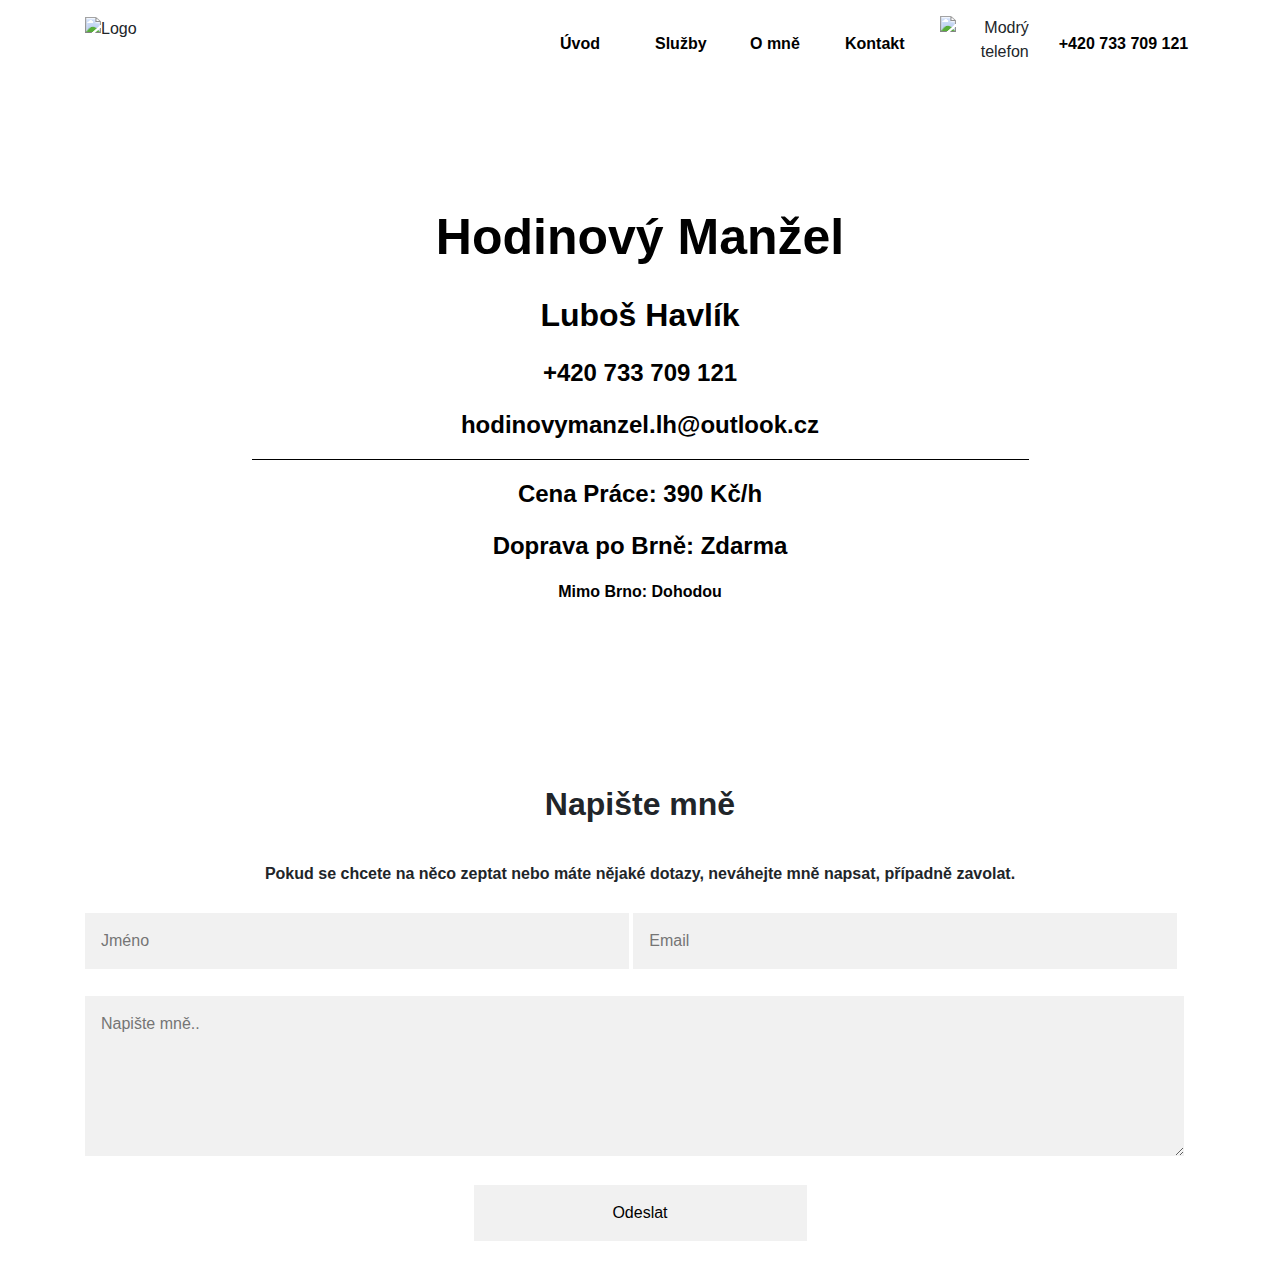
==== index.html @ 8c7b63c0 "textChanges" ====
<!DOCTYPE html>
<html lang="en">
  <head>
    <meta charset="UTF-8" />
    <meta http-equiv="X-UA-Compatible" content="IE=edge" />
    <meta name="viewport" content="width=device-width, initial-scale=1.0" />
    <title>Hodinový Manžel</title>
    <link rel="stylesheet" href="./style/style.css" />
    <link
      rel="stylesheet"
      href="https://stackpath.bootstrapcdn.com/bootstrap/4.3.1/css/bootstrap.min.css"
      integrity="sha384-ggOyR0iXCbMQv3Xipma34MD+dH/1fQ784/j6cY/iJTQUOhcWr7x9JvoRxT2MZw1T"
      crossorigin="anonymous"
    />
    <link rel = "icon" href = 
"../img/logo.png" 
        type = "image/x-icon">
  </head>
    

  </head>
  <style></style>
  <body>
    <div class="container">
      <div class="row dropdown--margin">
        <div class="col d-none d-sm-block sm-2">
          <div class="row">
            <div class="col-12">
              <img src="./img/logo.png" alt="Logo" />
            </div>
          </div>
        </div>
        <div
          class="col-5 col-md-4 col-lg-4 d-none d-sm-block align-self-sm-end"
        >
          <div class="row dropdown_color" id="navbar">
            <div class="col-3">
              <a href="../"
                ><p><b>Úvod</b></p></a
              >
            </div>
            <div class="col-3">
              <a href="./pages/sluzby"
                ><p><b>Služby</b></p></a
              >
            </div>
            <div class="col-3">
              <a href="./pages/o_mne" class="dropdown--text_together"
                ><p><b>O mně</b></p></a
              >
            </div>

            <div class="col-3">
              <a href="./pages/kontakt" class="dropdown--text_together"
                ><p><b>Kontakt</b></p></a
              >
            </div>
          </div>
        </div>
        <div class="col-5 col-sm-5 col-md-4 col-lg-3 order-3">
          <div class="row">
            <div class="col-5 col-sm-3 col-xl-5 align-self-left phone--align">
              <img
                src="./img/phone.png"
                alt="Modrý telefon"
                class="icon_phone"
              />
              <!-- src="https://img.icons8.com/ios-filled/50/000000/phone.png" -->
            </div>
            <div
              class="col-7 col-sm-8 col-xl-7 phone_number align-self-sm-center dropdown_color"
            >
              <span
                ><a href="tel:733-709-121"><b>+420 733 709 121</b></a></span
              >
            </div>
          </div>
        </div>

        <div class="col-3 order-0 order-sm-3 d-sm-none">
          <div class="dropdown">
            <button onclick="myFunction()" class="dropbtn"></button>
            <div id="myDropdown" class="dropdown_content">
              <a href="./">Úvod</a>
              <a href="./pages/sluzby">Služby</a>
              <a href="./pages/o_mne" class="dropdown--text_together"
                >O mně</a
              >
              <a href="./pages/kontakt" class="dropdown--text_together"
                >Kontakt</a
              >
            </div>
          </div>
        </div>
      </div>

      <div class="row justify-content-center">
        <div class="col content">
          <p class="content_h1 content_bigger content--color">
            <b>Hodinový Manžel</b>
          </p>
          <p class="content_h1 content--color"><b>Luboš Havlík</b></p>
          <p class="content_h2 content--color">
            <a href="tel:733-709-121" class="content_number"
              ><b>+420 733 709 121</b></a
            >
          </p>
          <p class="content_h2 content--color">
            <a href="mailto:hodinovymanzel.lh@outlook.cz" class="content_number"
              ><b>hodinovymanzel.lh@outlook.cz</b></a
            >
          </p>
          <hr size="8" width="70%" color="black" />
          <p class="content_h2 content--color"><b>Cena Práce: 390 Kč/h</b></p>
          <p class="content_h2 content--color">
            <b>Doprava po Brně: Zdarma</b>
          </p>
          <p class="content--color"><b>Mimo Brno: Dohodou</b></p>
        </div>
      </div>
      <div class="row contact">
        <div class="col-12">
          <p class="contact_writeme"><b>Napište mně</b></p>
        </div>
        <div class="col-12 contact_instruction">
          <b>
           Pokud se chcete na něco zeptat nebo máte nějaké dotazy, neváhejte mně napsat, případně zavolat.</b
          ><span style="font-size: 32px"></span>
        </div>
        <div class="col-12">
          <form
            action="https://formsubmit.co/hodinovymanzel.lh@outlook.cz"
            method="POST"
          >
            <input
              type="hidden"
              name="_next"
              value="http://sweb123.sweb.cz/pages/thanks"
            />
            <input type="hidden" name="_subject" value="Nový klient" />
            <input
              type="text"
              placeholder="Jméno"
              required
              name="name"
              class="contact_information"
            />

            <input
              placeholder="Email"
              type="text"
              class="contact_information"
              required
              name="email"
            />
            <br />

            <textarea
              cols="30"
              rows="10"
              placeholder="Napište mně.."
              class="contactform_text"
              required
              name="text"
            ></textarea>

            <br />
            <input class="contact_submit" type="submit" value="Odeslat" />
          </form>
        </div>
      </div>
    </div>

    <script>
      function myFunction() {
        document.getElementById("myDropdown").classList.toggle("show");
      }

      // Close the dropdown if the user clicks outside of it
      window.onclick = function (event) {
        if (!event.target.matches(".dropbtn")) {
          var dropdowns = document.getElementsByClassName("dropdown_content");
          var i;
          for (i = 0; i < dropdowns.length; i++) {
            var openDropdown = dropdowns[i];
            if (openDropdown.classList.contains("show")) {
              openDropdown.classList.remove("show");
            }
          }
        }
      };
    </script>
  </body>
</html>
---- style/style.css ----
.dropdown:hover .dropdown_button {
  background-color: darkblue;
}

.dropdown--text_together {
  white-space: nowrap;
}

.icon_phone {
  width: 50px;
  height: 50px;
}

.phone_number {
  white-space: nowrap;
  padding: 16px;
  font-size: 16px;
}

.logo {
  background-image: url("../img/logo.png");
  width: 50px;
  height: auto;
}

.menu {
  padding: 16px;
  font-size: 16px;
}

.dropbtn {
  background-color: white;
  padding: 16px;
  font-size: 16px;
  border: none;
  cursor: pointer;
  background-image: url("../img/menu.png");
  width: 50px;
  height: 50px;
  width: 50px;
  height: 50px;
}

.dropdown {
  position: relative;
  display: inline-block;
}

.dropdown_content {
  display: none;
  position: absolute;
  background-color: #f1f1f1;
  min-width: 160px;
  overflow: auto;
  -webkit-box-shadow: 0px 8px 16px 0px rgba(0, 0, 0, 0.2);
          box-shadow: 0px 8px 16px 0px rgba(0, 0, 0, 0.2);
  z-index: 1;
}

.dropdown_content a {
  color: black;
  padding: 16px 16px;
  text-decoration: none;
  display: block;
}

.dropdown a:hover {
  background-color: #ddd;
}

.show {
  display: block;
}

.dropdown--margin {
  padding-top: 1rem;
}

.phone--align {
  text-align: right;
}

.dropdown_color a {
  color: black;
}

.dropdown_color:hover a {
  color: black;
}

.content {
  padding-top: 3rem;
  padding-bottom: 3rem;
  text-align: center;
  position: relative;
  width: 100%;
  -webkit-box-align: center;
      -ms-flex-align: center;
          align-items: center;
  -webkit-box-pack: center;
      -ms-flex-pack: center;
          justify-content: center;
}

.content_bigger {
  font-size: 24px;
}

.content::before {
  content: "";
  background-image: url("../img/background.jpg");
  background-size: cover;
  position: absolute;
  top: 0px;
  right: 0px;
  bottom: 0px;
  left: 0px;
  opacity: 0.3;
}

.content--color {
  position: relative;
  color: black;
}

.content_number {
  color: black !important;
  text-decoration: none;
}

@media screen and (min-width: 576px) {
  .content {
    padding-top: 5rem;
    padding-bottom: 5rem;
  }
  .content_number {
    color: black !important;
    text-decoration: none;
    padding-top: -1rem;
  }
}

@media screen and (min-width: 768px) {
  .content {
    padding-top: 8rem;
    padding-bottom: 8rem;
  }
  .content_h2 {
    font-size: 24px;
  }
  .content_h1 {
    font-size: 32px;
  }
  .content::before {
    opacity: 0.4;
  }
  .content_bigger {
    font-size: 50px;
    position: relative;
    color: black;
  }
}

.contact {
  margin-top: 2rem;
}

.contact_writeme {
  text-align: center;
}

.contact_information {
  width: 49%;
  padding: 16px;
  margin-top: 5px;
  margin-bottom: 22px;
  border: none;
  background: #f1f1f1;
}

.contactform_text {
  width: 99%;
  border: none;
  background: #f1f1f1;
  padding: 16px;
  margin: 5px 0 22px 0;
  height: 10rem;
}

.contact_instruction {
  margin-bottom: 1rem;
  text-align: center;
}

@media screen and (max-width: 576px) {
  .contact_submit {
    width: 50%;
    padding: 16px;
    margin: 5px 0 22px 0;
    border: none;
    background: #f1f1f1;
    margin: 0 0 25% 25%;
  }
}

@media screen and (min-width: 576px) {
  .contact_submit {
    width: 30%;
    padding: 16px;
    margin: 5px 0 22px 0;
    border: none;
    background: #f1f1f1;
    margin: 0 35% 0 35%;
  }
}

@media screen and (min-width: 768px) {
  .contact_writeme {
    text-align: center;
    font-size: 32px;
  }
}

@media screen and (min-width: 992px) {
  .contact_information {
    width: 49%;
    padding: 16px;
    margin: 5px 0 22px 0;
    border: none;
    background: #f1f1f1;
  }
}

.services--center {
  text-align: center;
}

.services_h1 {
  font-size: 24px;
}

.services {
  margin-top: 2rem;
}

.services_group {
  text-align: center;
  font-size: 24px;
}

.services_boxes {
  padding-top: 1rem;
  margin: 2rem;
  -webkit-box-align: center;
      -ms-flex-align: center;
          align-items: center;
  -webkit-box-pack: center;
      -ms-flex-pack: center;
          justify-content: center;
  position: relative;
  width: 100%;
}

.services_boxes::before {
  content: "";
  background-image: url("../img/lubos.jpg");
  background-size: cover;
  position: absolute;
  background-position: center center;
  top: 0px;
  right: 0px;
  bottom: 0px;
  left: 0px;
  opacity: 0.2;
}

.services_boxes_one {
  padding-top: 1rem;
  margin: 2rem;
  -webkit-box-align: center;
      -ms-flex-align: center;
          align-items: center;
  -webkit-box-pack: center;
      -ms-flex-pack: center;
          justify-content: center;
  position: relative;
  width: 100%;
}

.services_boxes_one::before {
  content: "";
  background-image: url("../img/furniture_repair.jpg");
  background-size: cover;
  position: absolute;
  background-position: center bottom;
  top: 0px;
  right: 0px;
  bottom: 0px;
  left: 0px;
  opacity: 0.2;
}

.services_boxes_two {
  padding-top: 1rem;
  margin: 2rem;
  -webkit-box-align: center;
      -ms-flex-align: center;
          align-items: center;
  -webkit-box-pack: center;
      -ms-flex-pack: center;
          justify-content: center;
  position: relative;
  width: 100%;
}

.services_boxes_two::before {
  content: "";
  background-image: url("../img/lubos.jpg");
  background-size: cover;
  position: absolute;
  background-position: 50% 20%;
  top: 0px;
  right: 0px;
  bottom: 0px;
  left: 0px;
  opacity: 0.2;
}

.services_boxes_three {
  padding-top: 1rem;
  margin: 2rem;
  -webkit-box-align: center;
      -ms-flex-align: center;
          align-items: center;
  -webkit-box-pack: center;
      -ms-flex-pack: center;
          justify-content: center;
  position: relative;
  width: 100%;
}

.services_boxes_three::before {
  content: "";
  background-image: url("../img/tiles_laying.jpg");
  background-size: cover;
  position: absolute;
  background-position: center center;
  top: 0px;
  right: 0px;
  bottom: 0px;
  left: 0px;
  opacity: 0.2;
}

.services_boxes_four {
  padding-top: 1rem;
  margin: 2rem;
  -webkit-box-align: center;
      -ms-flex-align: center;
          align-items: center;
  -webkit-box-pack: center;
      -ms-flex-pack: center;
          justify-content: center;
  position: relative;
  width: 100%;
}

.services_boxes_four::before {
  content: "";
  background-image: url("../img/home_security.jpg");
  background-size: cover;
  position: absolute;
  background-position: right center;
  top: 0px;
  right: 0px;
  bottom: 0px;
  left: 0px;
  opacity: 0.2;
}

.services_boxes_five {
  padding-top: 1rem;
  margin: 2rem;
  -webkit-box-align: center;
      -ms-flex-align: center;
          align-items: center;
  -webkit-box-pack: center;
      -ms-flex-pack: center;
          justify-content: center;
  position: relative;
  width: 100%;
}

.services_boxes_five::before {
  content: "";
  background-image: url("../img/garden_job.jpg");
  background-size: cover;
  position: absolute;
  background-position: center center;
  top: 0px;
  right: 0px;
  bottom: 0px;
  left: 0px;
  opacity: 0.2;
}

.services_boxes_six {
  padding-top: 1rem;
  margin: 2rem;
  -webkit-box-align: center;
      -ms-flex-align: center;
          align-items: center;
  -webkit-box-pack: center;
      -ms-flex-pack: center;
          justify-content: center;
  position: relative;
  width: 100%;
}

.services_boxes_six::before {
  content: "";
  background-image: url("../img/home_repair.jpg");
  background-size: cover;
  position: absolute;
  background-position: center center;
  top: 0px;
  right: 0px;
  bottom: 0px;
  left: 0px;
  opacity: 0.2;
}

.services_boxes_seven {
  padding-top: 1rem;
  margin: 2rem;
  -webkit-box-align: center;
      -ms-flex-align: center;
          align-items: center;
  -webkit-box-pack: center;
      -ms-flex-pack: center;
          justify-content: center;
  position: relative;
  width: 100%;
}

.services_boxes_seven::before {
  content: "";
  background-image: url("../img/poison.jpg");
  background-size: cover;
  position: absolute;
  background-position: center center;
  top: 0px;
  right: 0px;
  bottom: 0px;
  left: 0px;
  opacity: 0.2;
}

.services_boxes_eight {
  padding-top: 1rem;
  margin: 2rem;
  -webkit-box-align: center;
      -ms-flex-align: center;
          align-items: center;
  -webkit-box-pack: center;
      -ms-flex-pack: center;
          justify-content: center;
  position: relative;
  width: 100%;
}

.services_boxes_eight::before {
  content: "";
  background-image: url("../img/furniture_painting.jpg");
  background-size: cover;
  position: absolute;
  background-position: center center;
  top: 0px;
  right: 0px;
  bottom: 0px;
  left: 0px;
  opacity: 0.2;
}

@media screen and (min-width: 768px) {
  .services_h1 {
    font-size: 32px;
  }
  .services_group {
    font-size: 24px;
  }
}

.about--center {
  text-align: center;
}

.about_h1 {
  font-size: 24px;
}

.about_boxes {
  background-color: #f1f1f1;
  padding-top: 2rem;
}

.about {
  margin-top: 2rem;
}

.about_picture {
  width: 100%;
}

.about--topPadding {
  padding-top: 2rem;
}

.about_reasons {
  background-color: rgba(255, 0, 0, 0.5);
  margin: 1rem;
  font-weight: bold;
  text-align: center;
}

.color-one {
  background-color: rgba(255, 0, 0, 0.5);
}

.color-two {
  background-color: rgba(0, 255, 0, 0.5);
}

.color-three {
  background-color: rgba(0, 0, 255, 0.5);
}

.color-four {
  background-color: rgba(238, 130, 238, 0.5);
}

.color-five {
  background-color: rgba(255, 165, 0, 0.5);
}

.color-six {
  background-color: rgba(106, 90, 205, 0.5);
}

.about_benefits {
  background-color: #f1f1f1;
}

@media screen and (min-width: 768px) {
  .about_h1 {
    font-size: 32px;
  }
  .about {
    margin-top: 2rem;
  }
  .about_boxes {
    background-color: #f1f1f1;
    padding-top: 2rem;
    padding-bottom: 2rem;
  }
}

.contact--center {
  text-align: center;
}

.contact_h1 {
  font-size: 24px;
}

.contact_boxes {
  background-color: #f1f1f1;
}

.contact_adress {
  width: 20px;
}

.contact_anchors {
  color: black !important;
  text-decoration: none;
}

@media screen and (min-width: 768px) {
  .contact_h1 {
    font-size: 32px;
  }
  .contact {
    margin-top: 2rem;
    margin-bottom: 2rem;
  }
}

.thanks--center {
  text-align: center;
}

.thanks_h1 {
  margin-top: 2rem;
}

@media screen and (min-width: 768px) {
  .thanks_h1 {
    font-size: 32px;
  }
  .thanks {
    margin-top: 2rem;
    margin-bottom: 2rem;
  }
}

html {
  overflow-y: scroll;
}

li {
  font-weight: bold;
}
/*# sourceMappingURL=style.css.map */
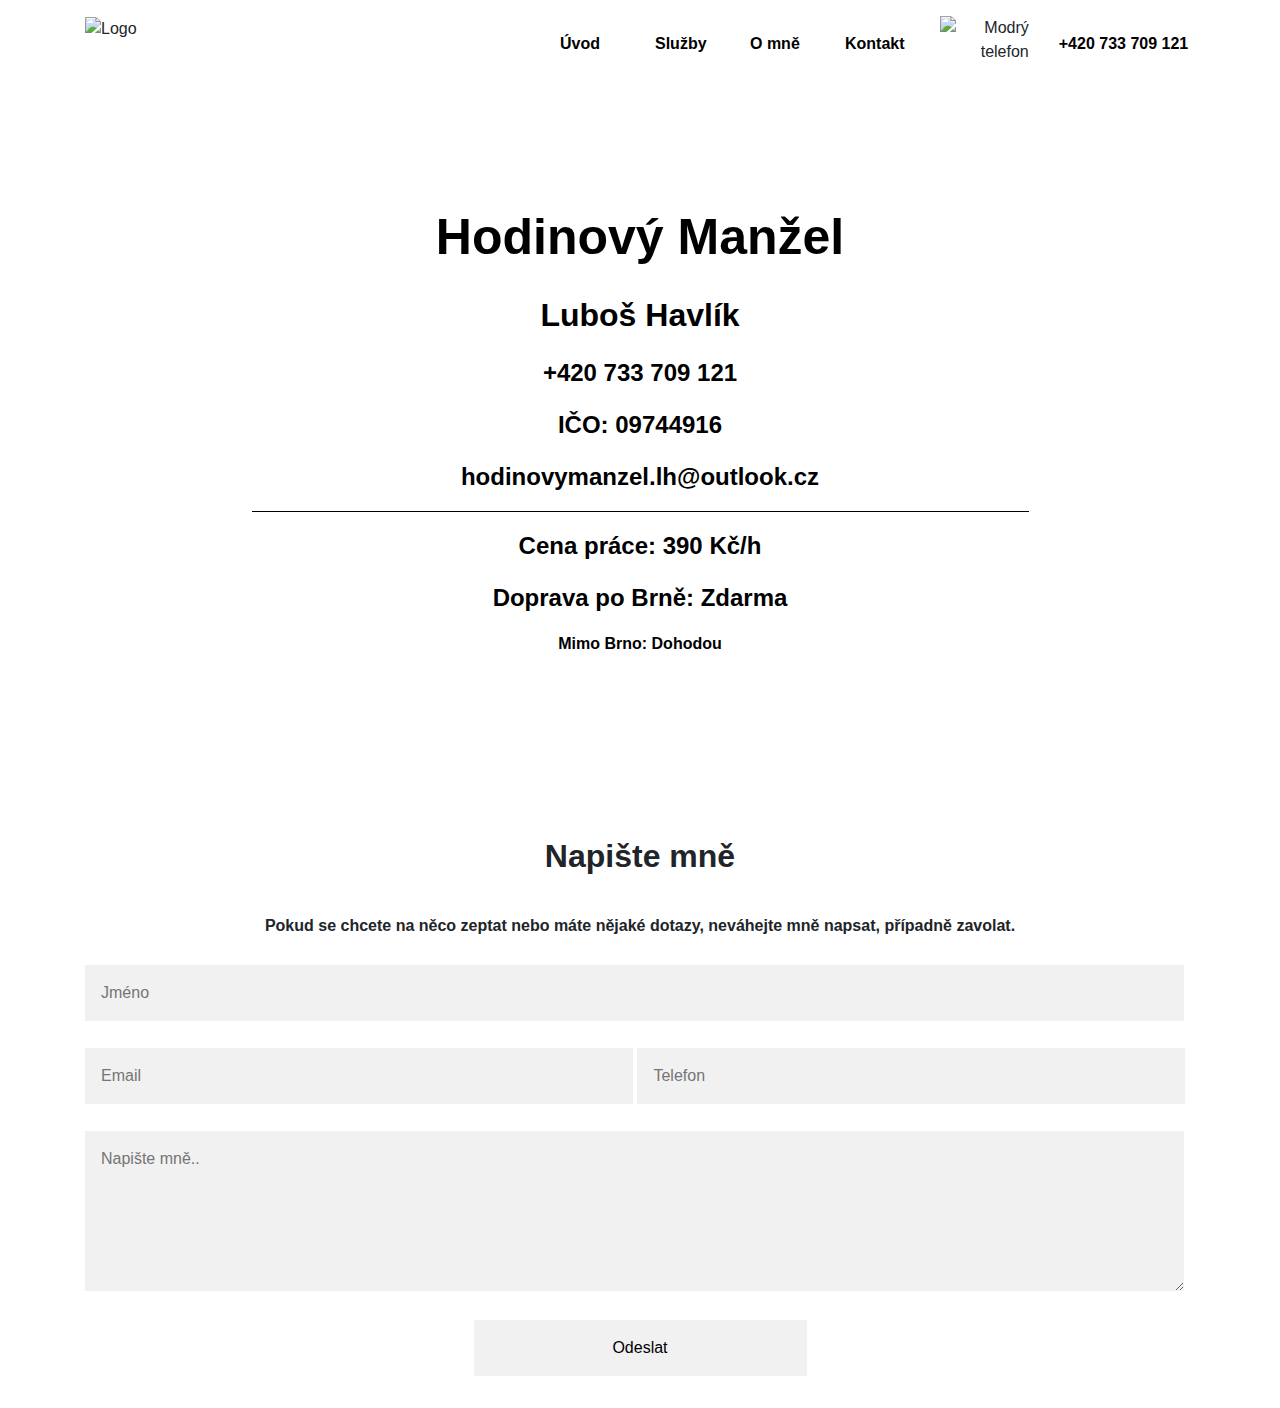
==== commit 48cfd070: "FormRepair" ====
--- a/index.html
+++ b/index.html
@@ -15,6 +15,16 @@
     <link rel = "icon" href = 
 "../img/logo.png" 
         type = "image/x-icon">
+        <!-- Global site tag (gtag.js) - Google Analytics -->
+<script async src="https://www.googletagmanager.com/gtag/js?id=UA-196392227-1">
+</script>
+<script>
+  window.dataLayer = window.dataLayer || [];
+  function gtag(){dataLayer.push(arguments);}
+  gtag('js', new Date());
+
+  gtag('config', 'UA-196392227-1');
+</script>
   </head>
     
 
@@ -106,12 +116,17 @@
             >
           </p>
           <p class="content_h2 content--color">
+            <a href="tel:733-709-121" class="content_number"
+              ><b>IČO: 09744916</b></a
+            >
+          </p>
+          <p class="content_h2 content--color">
             <a href="mailto:hodinovymanzel.lh@outlook.cz" class="content_number"
               ><b>hodinovymanzel.lh@outlook.cz</b></a
             >
           </p>
           <hr size="8" width="70%" color="black" />
-          <p class="content_h2 content--color"><b>Cena Práce: 390 Kč/h</b></p>
+          <p class="content_h2 content--color"><b>Cena práce: 390 Kč/h</b></p>
           <p class="content_h2 content--color">
             <b>Doprava po Brně: Zdarma</b>
           </p>
@@ -139,20 +154,30 @@
             />
             <input type="hidden" name="_subject" value="Nový klient" />
             <input
+             
               type="text"
               placeholder="Jméno"
               required
               name="name"
-              class="contact_information"
-            />
-
-            <input
+              class="contact_information contact--width99"
+            />
+
+            
+              <input
               placeholder="Email"
               type="text"
-              class="contact_information"
+              class="contact_information contact--width49"
               required
               name="email"
             />
+            <input
+              placeholder="Telefon"
+              type="text"
+              class="contact_information contact--width49"
+              required
+              name="telephone"
+            />
+            
             <br />
 
             <textarea
--- a/style/style.css
+++ b/style/style.css
@@ -15,12 +15,6 @@
   white-space: nowrap;
   padding: 16px;
   font-size: 16px;
-}
-
-.logo {
-  background-image: url("../img/logo.png");
-  width: 50px;
-  height: auto;
 }
 
 .menu {
@@ -169,8 +163,15 @@
   text-align: center;
 }
 
+.contact--width49 {
+  width: 49%;
+}
+
+.contact--width99 {
+  width: 99%;
+}
+
 .contact_information {
-  width: 49%;
   padding: 16px;
   margin-top: 5px;
   margin-bottom: 22px;
@@ -222,8 +223,8 @@
 }
 
 @media screen and (min-width: 992px) {
-  .contact_information {
-    width: 49%;
+  .contact_information.contact--width49 {
+    width: -webkit-calc(50% - 7px);
     padding: 16px;
     margin: 5px 0 22px 0;
     border: none;
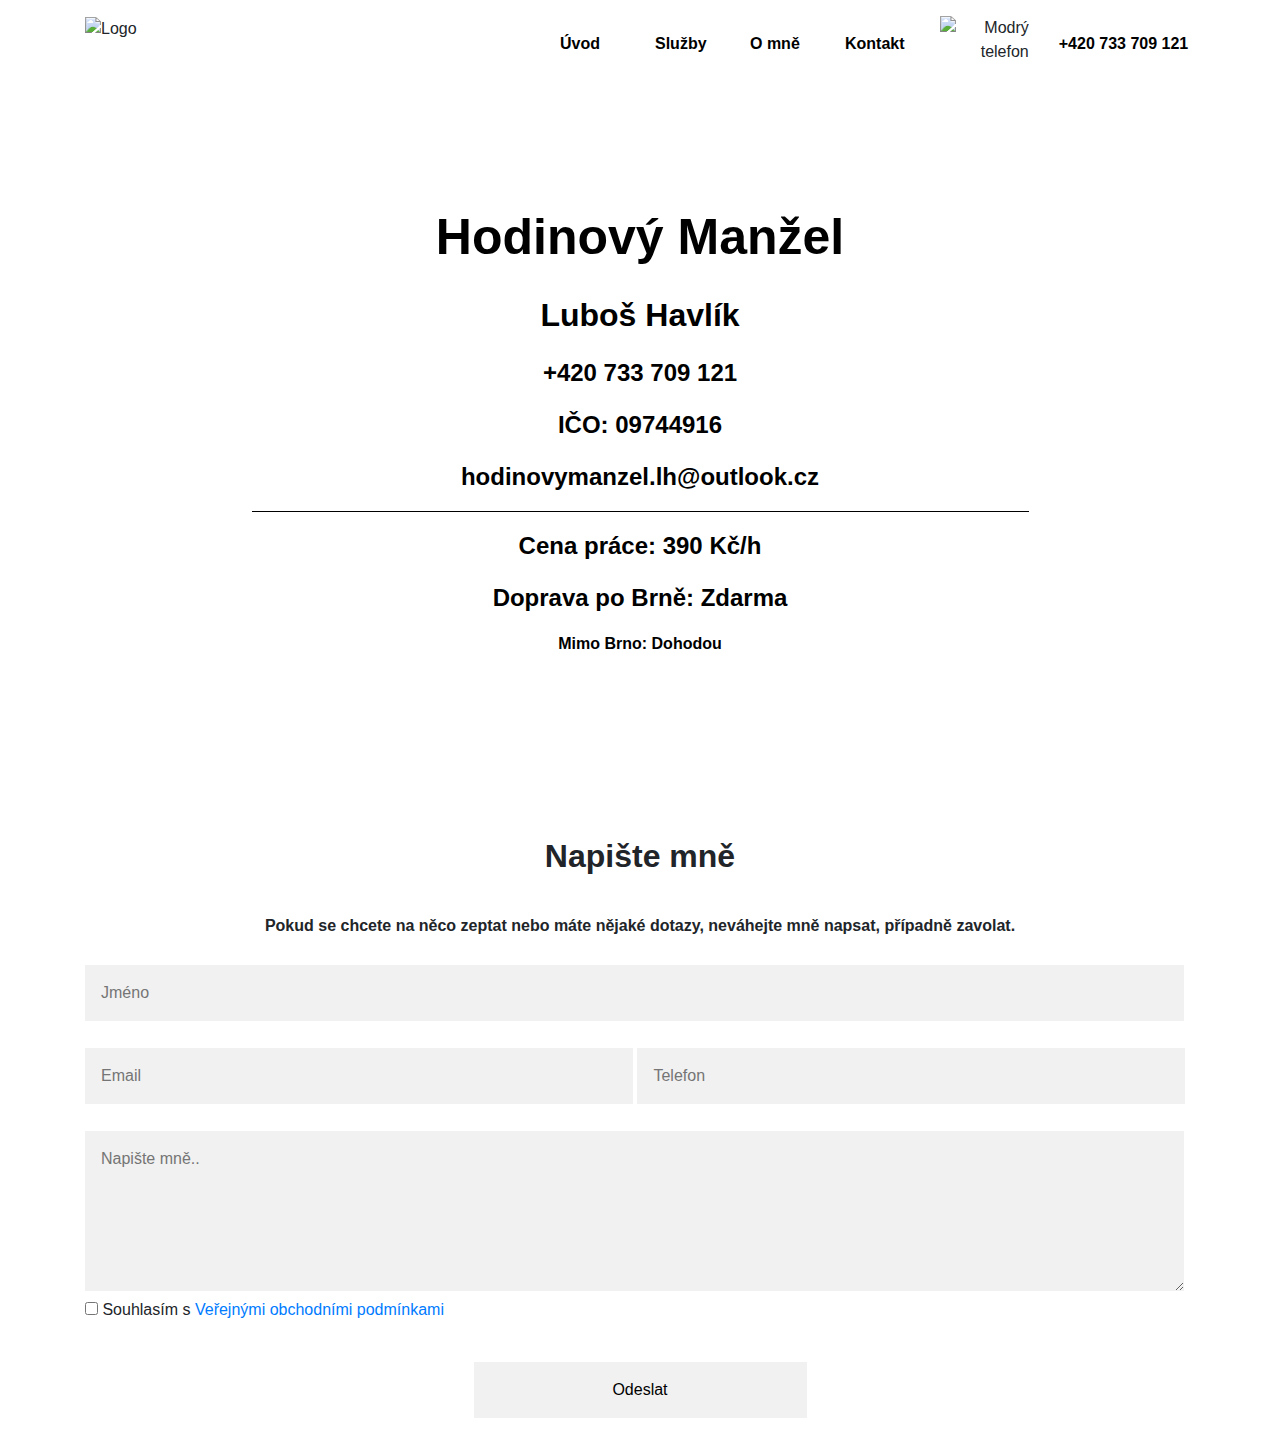
==== commit d617ecbd: "jsAndVop" ====
--- a/index.html
+++ b/index.html
@@ -4,6 +4,10 @@
     <meta charset="UTF-8" />
     <meta http-equiv="X-UA-Compatible" content="IE=edge" />
     <meta name="viewport" content="width=device-width, initial-scale=1.0" />
+    <meta
+      name="description"
+      content="Hodinový manžel Havlík: provádím řemeslné práce dle požadavku za skvělé ceny."
+    />
     <title>Hodinový Manžel</title>
     <link rel="stylesheet" href="./style/style.css" />
     <link
@@ -12,24 +16,28 @@
       integrity="sha384-ggOyR0iXCbMQv3Xipma34MD+dH/1fQ784/j6cY/iJTQUOhcWr7x9JvoRxT2MZw1T"
       crossorigin="anonymous"
     />
-    <link rel = "icon" href = 
-"../img/logo.png" 
-        type = "image/x-icon">
-        <!-- Global site tag (gtag.js) - Google Analytics -->
-<script async src="https://www.googletagmanager.com/gtag/js?id=UA-196392227-1">
-</script>
-<script>
-  window.dataLayer = window.dataLayer || [];
-  function gtag(){dataLayer.push(arguments);}
-  gtag('js', new Date());
-
-  gtag('config', 'UA-196392227-1');
-</script>
+    <link rel="icon" href="../img/logo.png" type="image/x-icon" />
+    <link rel="prefetch" href="./pages/kontakt.html" />
+    <link rel="prefetch" href="./pages/o_mne.html" />
+    <link rel="prefetch" href="./pages/sluzby.html" />
+    <link rel="prefetch" href="./pages/thanks.html" />
+    <!-- Global site tag (gtag.js) - Google Analytics -->
+    <!-- Global site tag (gtag.js) - Google Analytics -->
+    <script
+      async
+      src="https://www.googletagmanager.com/gtag/js?id=UA-196392227-1"
+    ></script>
+    <script>
+      window.dataLayer = window.dataLayer || [];
+      function gtag() {
+        dataLayer.push(arguments);
+      }
+      gtag("js", new Date());
+
+      gtag("config", "UA-196392227-1");
+    </script>
   </head>
-    
-
-  </head>
-  <style></style>
+
   <body>
     <div class="container">
       <div class="row dropdown--margin">
@@ -78,7 +86,12 @@
               <!-- src="https://img.icons8.com/ios-filled/50/000000/phone.png" -->
             </div>
             <div
-              class="col-7 col-sm-8 col-xl-7 phone_number align-self-sm-center dropdown_color"
+              class="
+                col-7 col-sm-8 col-xl-7
+                phone_number
+                align-self-sm-center
+                dropdown_color
+              "
             >
               <span
                 ><a href="tel:733-709-121"><b>+420 733 709 121</b></a></span
@@ -93,9 +106,7 @@
             <div id="myDropdown" class="dropdown_content">
               <a href="./">Úvod</a>
               <a href="./pages/sluzby">Služby</a>
-              <a href="./pages/o_mne" class="dropdown--text_together"
-                >O mně</a
-              >
+              <a href="./pages/o_mne" class="dropdown--text_together">O mně</a>
               <a href="./pages/kontakt" class="dropdown--text_together"
                 >Kontakt</a
               >
@@ -139,13 +150,19 @@
         </div>
         <div class="col-12 contact_instruction">
           <b>
-           Pokud se chcete na něco zeptat nebo máte nějaké dotazy, neváhejte mně napsat, případně zavolat.</b
+            Pokud se chcete na něco zeptat nebo máte nějaké dotazy, neváhejte
+            mně napsat, případně zavolat.</b
           ><span style="font-size: 32px"></span>
         </div>
         <div class="col-12">
+          <!-- <form
+            action="https://formsubmit.co/hodinovymanzel.lh@outlook.cz"
+            method="POST"
+          > -->
           <form
             action="https://formsubmit.co/hodinovymanzel.lh@outlook.cz"
             method="POST"
+            enctype="multipart/form-data"
           >
             <input
               type="hidden"
@@ -154,7 +171,6 @@
             />
             <input type="hidden" name="_subject" value="Nový klient" />
             <input
-             
               type="text"
               placeholder="Jméno"
               required
@@ -162,8 +178,7 @@
               class="contact_information contact--width99"
             />
 
-            
-              <input
+            <input
               placeholder="Email"
               type="text"
               class="contact_information contact--width49"
@@ -177,7 +192,7 @@
               required
               name="telephone"
             />
-            
+
             <br />
 
             <textarea
@@ -188,6 +203,21 @@
               required
               name="text"
             ></textarea>
+            <p>
+              <input
+                type="checkbox"
+                required
+                name="Souhlas s VOP"
+                value="Ano"
+              />
+              Souhlasím s
+              <a href="./docs/vop-havlík.docx" download="VOP-Havlík.docx"
+                >Veřejnými obchodními podmínkami</a
+              >
+            </p>
+            <!-- <label for="add_file" class="contact_information contact_file" > Vložte soubor</label>
+            <input type="file" name="soubor" id="add_file" > -->
+            <!-- code for file inserting, it is commented because it is not finished yet -->
 
             <br />
             <input class="contact_submit" type="submit" value="Odeslat" />
@@ -196,24 +226,10 @@
       </div>
     </div>
 
-    <script>
-      function myFunction() {
-        document.getElementById("myDropdown").classList.toggle("show");
-      }
-
-      // Close the dropdown if the user clicks outside of it
-      window.onclick = function (event) {
-        if (!event.target.matches(".dropbtn")) {
-          var dropdowns = document.getElementsByClassName("dropdown_content");
-          var i;
-          for (i = 0; i < dropdowns.length; i++) {
-            var openDropdown = dropdowns[i];
-            if (openDropdown.classList.contains("show")) {
-              openDropdown.classList.remove("show");
-            }
-          }
-        }
-      };
-    </script>
+    <script async src="./pages/dropdown.js"></script>
+    <script
+      async
+      src="https://www.googletagmanager.com/gtag/js?id=UA-196392227-1"
+    ></script>
   </body>
 </html>
--- a/style/style.css
+++ b/style/style.css
@@ -179,6 +179,14 @@
   background: #f1f1f1;
 }
 
+.contact_file:hover {
+  background-color: #e2e0e0;
+}
+
+input[type="file"] {
+  display: none;
+}
+
 .contactform_text {
   width: 99%;
   border: none;
@@ -186,6 +194,7 @@
   padding: 16px;
   margin: 5px 0 22px 0;
   height: 10rem;
+  margin-bottom: 0px;
 }
 
 .contact_instruction {
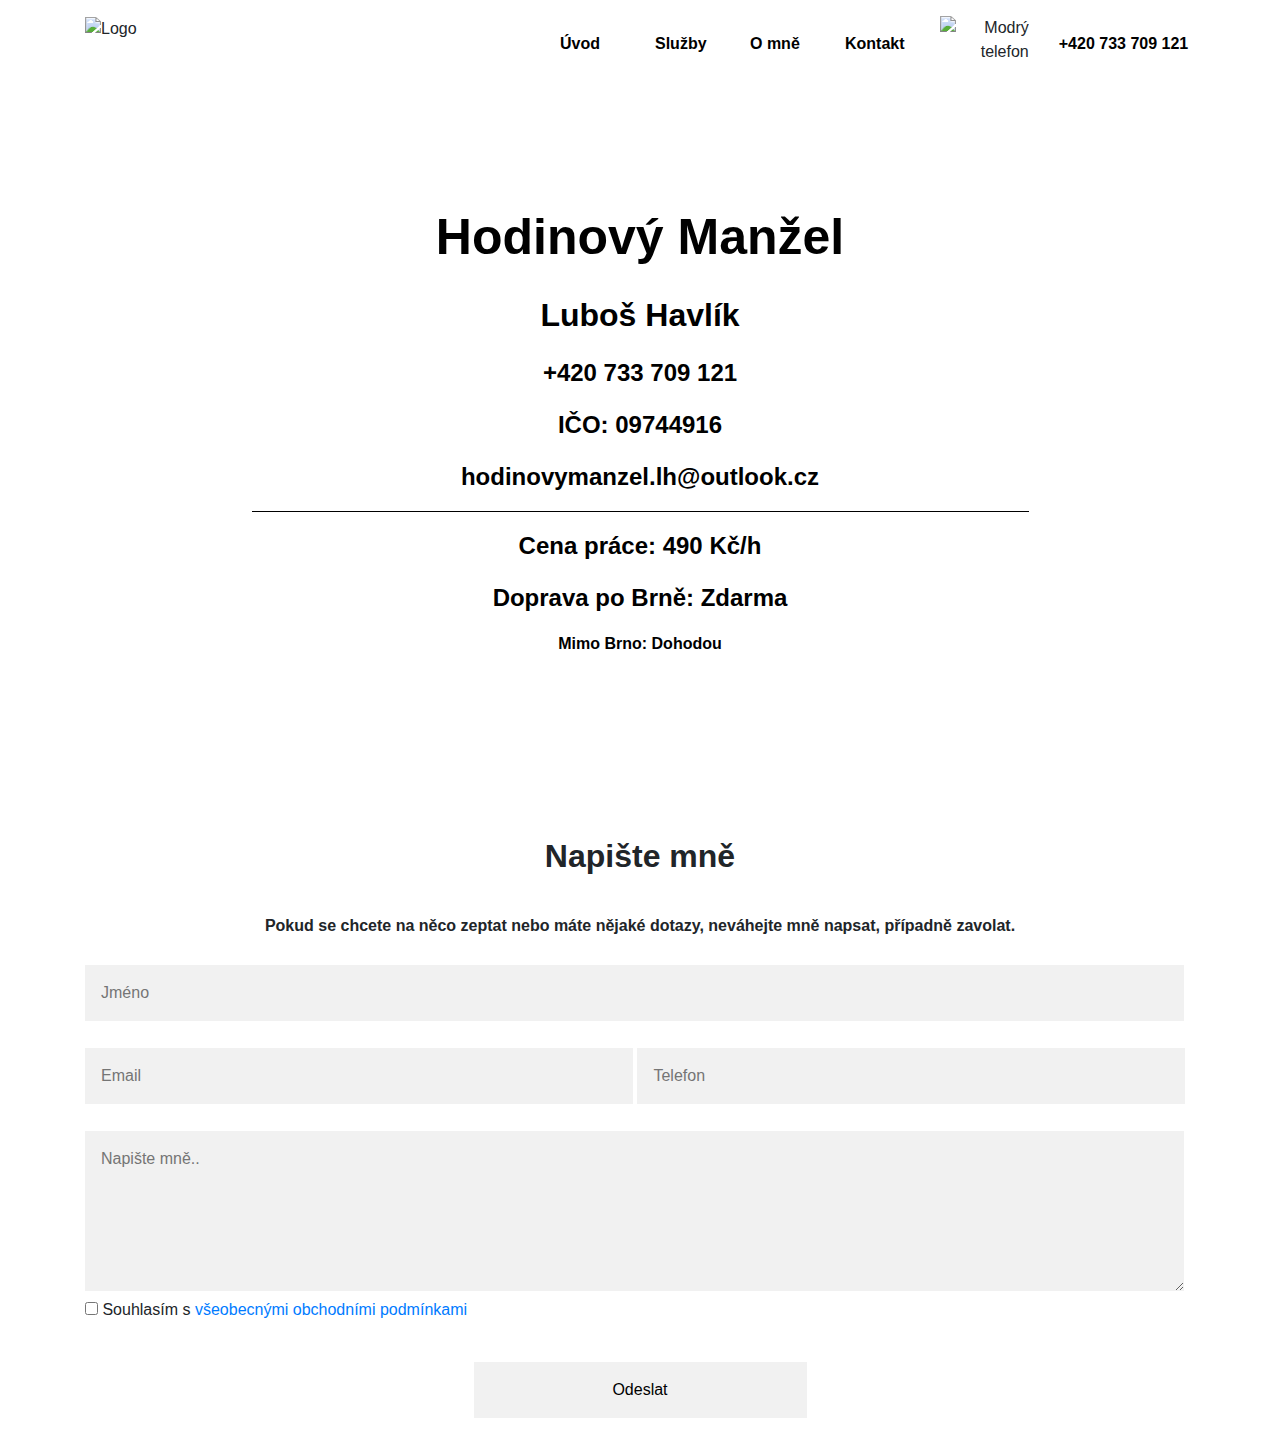
==== commit 3a4d5439: "priceChange" ====
--- a/index.html
+++ b/index.html
@@ -137,7 +137,7 @@
             >
           </p>
           <hr size="8" width="70%" color="black" />
-          <p class="content_h2 content--color"><b>Cena práce: 390 Kč/h</b></p>
+          <p class="content_h2 content--color"><b>Cena práce: 490 Kč/h</b></p>
           <p class="content_h2 content--color">
             <b>Doprava po Brně: Zdarma</b>
           </p>
@@ -212,7 +212,7 @@
               />
               Souhlasím s
               <a href="./docs/vop-havlík.docx" download="VOP-Havlík.docx"
-                >Veřejnými obchodními podmínkami</a
+                >všeobecnými obchodními podmínkami</a
               >
             </p>
             <!-- <label for="add_file" class="contact_information contact_file" > Vložte soubor</label>
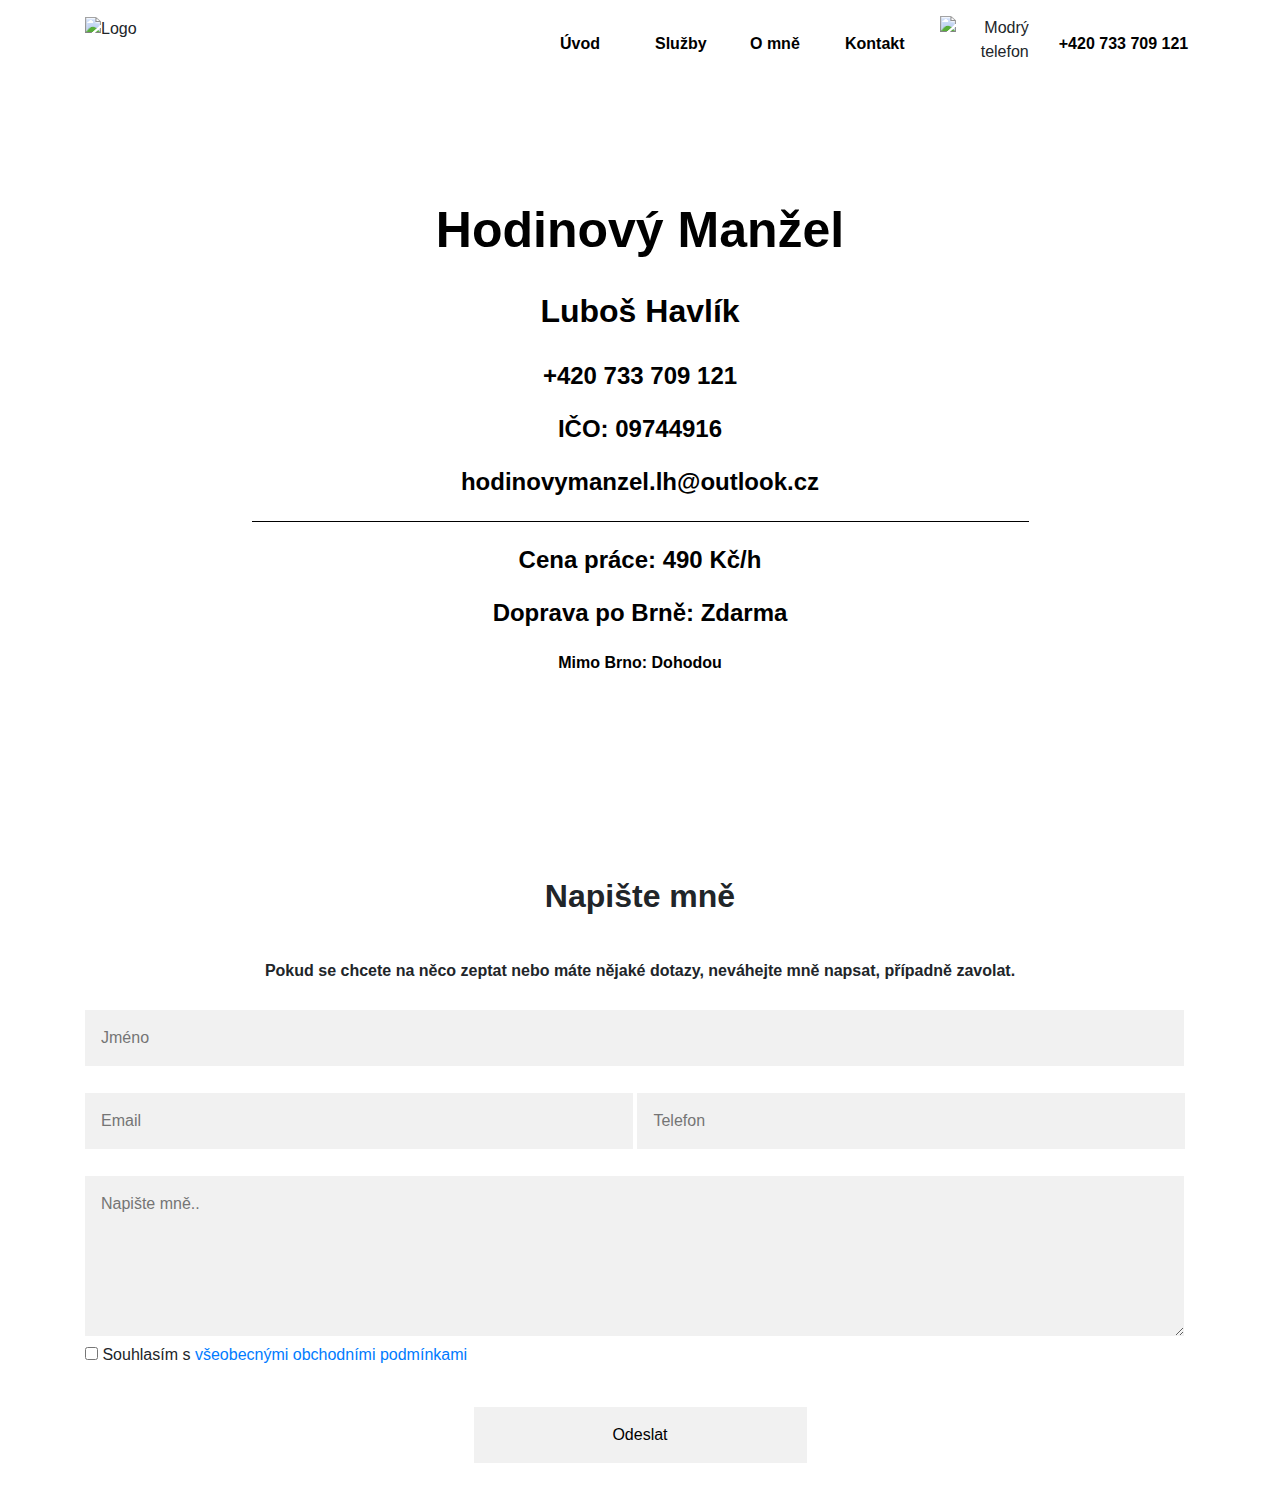
==== commit c39cac28: "smallchanges" ====
--- a/index.html
+++ b/index.html
@@ -117,36 +117,30 @@
 
       <div class="row justify-content-center">
         <div class="col content">
-          <p class="content_h1 content_bigger content--color">
-            <b>Hodinový Manžel</b>
-          </p>
-          <p class="content_h1 content--color"><b>Luboš Havlík</b></p>
-          <p class="content_h2 content--color">
+          <h1 class="content_bigger content--color">Hodinový Manžel</h1>
+          <h1 class="content_h1 content--color">Luboš Havlík</h1>
+          <h2 class="content_h2 content--color">
             <a href="tel:733-709-121" class="content_number"
-              ><b>+420 733 709 121</b></a
+              >+420 733 709 121</a
             >
-          </p>
-          <p class="content_h2 content--color">
-            <a href="tel:733-709-121" class="content_number"
-              ><b>IČO: 09744916</b></a
+          </h2>
+          <h2 class="content_h2 content--color">
+            <a href="tel:733-709-121" class="content_number">IČO: 09744916</a>
+          </h2>
+          <h2 class="content_h2 content--color">
+            <a href="mailto:hodinovymanzel.lh@outlook.cz" class="content_number"
+              >hodinovymanzel.lh@outlook.cz</a
             >
-          </p>
-          <p class="content_h2 content--color">
-            <a href="mailto:hodinovymanzel.lh@outlook.cz" class="content_number"
-              ><b>hodinovymanzel.lh@outlook.cz</b></a
-            >
-          </p>
+          </h2>
           <hr size="8" width="70%" color="black" />
-          <p class="content_h2 content--color"><b>Cena práce: 490 Kč/h</b></p>
-          <p class="content_h2 content--color">
-            <b>Doprava po Brně: Zdarma</b>
-          </p>
+          <h2 class="content_h2 content--color">Cena práce: 490 Kč/h</h2>
+          <h2 class="content_h2 content--color">Doprava po Brně: Zdarma</h2>
           <p class="content--color"><b>Mimo Brno: Dohodou</b></p>
         </div>
       </div>
       <div class="row contact">
         <div class="col-12">
-          <p class="contact_writeme"><b>Napište mně</b></p>
+          <h1 class="contact_writeme">Napište mně</h1>
         </div>
         <div class="col-12 contact_instruction">
           <b>
@@ -167,7 +161,7 @@
             <input
               type="hidden"
               name="_next"
-              value="http://sweb123.sweb.cz/pages/thanks"
+              value="http://hodinovymanzelhavlik.cz/pages/thanks"
             />
             <input type="hidden" name="_subject" value="Nový klient" />
             <input
--- a/style/style.css
+++ b/style/style.css
@@ -97,7 +97,23 @@
 }
 
 .content_bigger {
-  font-size: 24px;
+  font-size: 1.5rem;
+  font-weight: bold;
+  display: block;
+}
+
+.content_h2 {
+  margin: 1em 0;
+  font-size: 1rem;
+  font-weight: bold;
+  display: block;
+}
+
+.content_h1 {
+  margin: 1em 0;
+  font-size: 1rem;
+  font-weight: bold;
+  display: block;
 }
 
 .content::before {
@@ -122,7 +138,7 @@
   text-decoration: none;
 }
 
-@media screen and (min-width: 576px) {
+@media screen and (min-width: 36em) {
   .content {
     padding-top: 5rem;
     padding-bottom: 5rem;
@@ -134,22 +150,24 @@
   }
 }
 
-@media screen and (min-width: 768px) {
+@media screen and (min-width: 48em) {
   .content {
     padding-top: 8rem;
     padding-bottom: 8rem;
   }
   .content_h2 {
-    font-size: 24px;
+    font-size: 1.5rem;
+    margin: 1em 0;
   }
   .content_h1 {
-    font-size: 32px;
+    font-size: 2rem;
+    margin: 1em 0;
   }
   .content::before {
     opacity: 0.4;
   }
   .content_bigger {
-    font-size: 50px;
+    font-size: 3.125rem;
     position: relative;
     color: black;
   }
@@ -224,14 +242,23 @@
   }
 }
 
-@media screen and (min-width: 768px) {
+.contact_writeme {
+  text-align: center;
+  font-size: 1rem;
+  font-weight: bold;
+  display: block;
+  margin: 0.8em 0;
+}
+
+@media screen and (min-width: 48em) {
   .contact_writeme {
-    text-align: center;
-    font-size: 32px;
-  }
-}
-
-@media screen and (min-width: 992px) {
+    font-size: 2rem;
+    font-weight: bold;
+    display: block;
+  }
+}
+
+@media screen and (min-width: 62em) {
   .contact_information.contact--width49 {
     width: -webkit-calc(50% - 7px);
     padding: 16px;
@@ -246,7 +273,10 @@
 }
 
 .services_h1 {
-  font-size: 24px;
+  font-size: 1.5rem;
+  font-weight: bold;
+  display: block;
+  margin: 0 0 1em 0;
 }
 
 .services {
@@ -255,7 +285,7 @@
 
 .services_group {
   text-align: center;
-  font-size: 24px;
+  font-size: 1.5rem;
 }
 
 .services_boxes {
@@ -492,21 +522,20 @@
   opacity: 0.2;
 }
 
-@media screen and (min-width: 768px) {
+@media screen and (min-width: 48em) {
   .services_h1 {
-    font-size: 32px;
+    font-size: 2rem;
+    font-weight: bold;
+    display: block;
+    margin: 0 0 0.5em 0;
   }
   .services_group {
-    font-size: 24px;
+    font-size: 1.5rem;
   }
 }
 
 .about--center {
   text-align: center;
-}
-
-.about_h1 {
-  font-size: 24px;
 }
 
 .about_boxes {
@@ -561,9 +590,17 @@
   background-color: #f1f1f1;
 }
 
-@media screen and (min-width: 768px) {
+.about_h1 {
+  font-size: 1.5rem;
+  font-weight: bold;
+  display: block;
+}
+
+@media screen and (min-width: 48em) {
   .about_h1 {
-    font-size: 32px;
+    font-size: 2rem;
+    font-weight: bold;
+    display: block;
   }
   .about {
     margin-top: 2rem;
@@ -596,9 +633,19 @@
   text-decoration: none;
 }
 
-@media screen and (min-width: 768px) {
+.contact_h1 {
+  font-size: 1.5rem;
+  font-weight: bold;
+  display: block;
+  margin: 0 0 0.5em 0;
+}
+
+@media screen and (min-width: 48em) {
   .contact_h1 {
-    font-size: 32px;
+    font-size: 2rem;
+    font-weight: bold;
+    display: block;
+    margin: 0;
   }
   .contact {
     margin-top: 2rem;
@@ -611,12 +658,18 @@
 }
 
 .thanks_h1 {
-  margin-top: 2rem;
-}
-
-@media screen and (min-width: 768px) {
+  font-size: 1rem;
+  font-weight: bold;
+  display: block;
+  margin: 2em 0;
+}
+
+@media screen and (min-width: 48em) {
   .thanks_h1 {
-    font-size: 32px;
+    font-size: 2rem;
+    font-weight: bold;
+    display: block;
+    margin: 1em 0;
   }
   .thanks {
     margin-top: 2rem;
